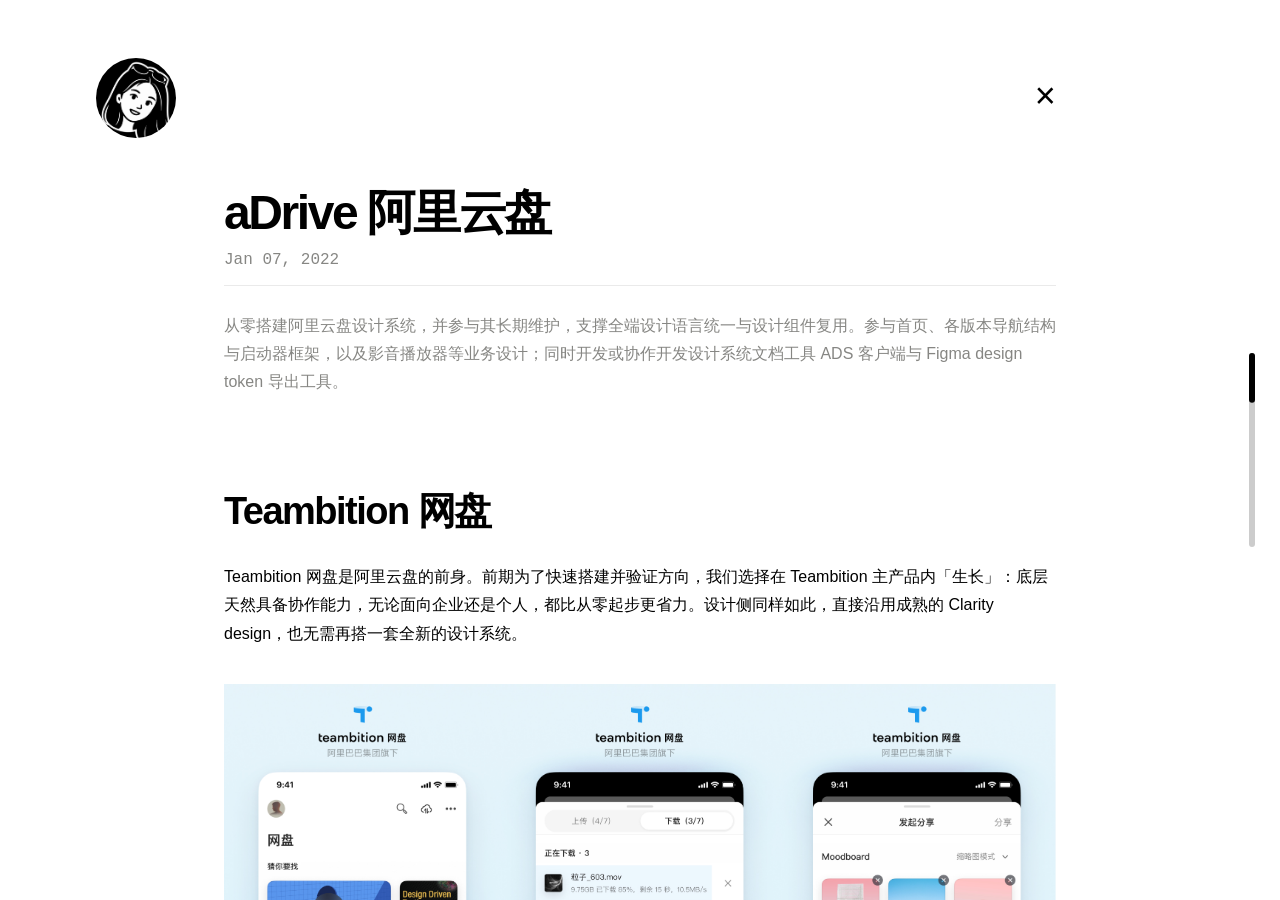
==== projects/project.html @ 8adcad9e "Update portfolio" ====
<!doctype html>
<html lang="zh-CN">
<head>
  <meta charset="utf-8">
  <meta name="viewport" content="width=device-width, initial-scale=1">
  <meta name="description" content="项目详情">
  <title>项目详情</title>
  <link rel="stylesheet" href="./project-detail.css">
</head>
<body>
  <header class="site-chrome" aria-label="站点导航">
    <a class="site-brand" href="../index.html" aria-label="返回首页">
      <img class="portrait" src="../assets/portrait.jpeg" alt="肖子淇">
    </a>
    <a class="site-work" href="../index.html">×</a>
  </header>

  <nav class="project-toc" id="project-toc" aria-label="项目目录"></nav>

  <div class="project-scrollbar" id="project-scrollbar" aria-hidden="true">
    <svg viewBox="0 0 32 200" fill="none" xmlns="http://www.w3.org/2000/svg">
      <path class="project-scrollbar-track" d="M 16 6 V 194"></path>
      <path class="project-scrollbar-thumb" id="project-scrollbar-thumb" d="M 16 6 V 26"></path>
    </svg>
  </div>

  <main class="article-scroller" id="article-scroller">
    <article class="project-article" id="project-article"></article>
  </main>

  <script src="./project-data.js"></script>
  <script src="./project-detail.js"></script>
</body>
</html>
---- projects/project-detail.css ----
:root {
  color-scheme: light;
  --label: 0, 0, 0;
  --label-dark: 54, 54, 48;
  --text: rgba(var(--label), 1);
  --secondary: rgba(var(--label-dark), .6);
  --tertiary: rgba(var(--label-dark), .32);
  --line: rgba(var(--label-dark), .1);
  --background: rgb(255, 255, 255);
  --elevated: #efede7;
  --accent:rgba(83, 77, 255, 0.1);
  --article-edge: max(24px, calc((100vw - 880px) / 2 + 24px));
  --sans: "Noto Sans SC", "Helvetica Neue", Arial, sans-serif;
  --mono: "SFMono-Regular", Consolas, "Liberation Mono", monospace;
}

* { box-sizing: border-box; }
html, body { width: 100%; height: 100%; margin: 0; overflow: hidden; background: var(--background); color: var(--text); }
body { font-family: var(--sans); }
a { color: inherit; text-decoration: none; }

.site-chrome { position: fixed; inset: 0 0 auto; z-index: 20; display: flex; justify-content: space-between; align-items: center; padding: 58px var(--article-edge) 0 96px; pointer-events: none; }
.site-brand, .site-work { pointer-events: auto; }
.site-brand { display: block; width: 80px; height: 80px; border-radius: 50%; transition: width 320ms ease, height 320ms ease; }
.site-brand.is-compact { width: 40px; height: 40px; }
.site-brand .portrait { display: block; width: 100%; height: 100%; border-radius: inherit; object-fit: cover; }
.site-work { font-family: var(--mono); font-size: 36px; }

.article-scroller { width: 100%; height: 100%; overflow-y: auto; overscroll-behavior: contain; scrollbar-width: none; scroll-behavior: smooth; }
.article-scroller::-webkit-scrollbar { display: none; }
.project-article { width: 100%; max-width: 880px; margin: 0 auto; padding: 96px 24px; }
.project-hero { padding-top: 10vh; }
.project-hero h1 { margin: 0; font-size: 48px; line-height: 1.12; letter-spacing: -.05em; font-weight: 800; }
.project-date { margin: 8px 0 0; color: var(--secondary); font-family: var(--mono); font-size: 16px; line-height: 1.6; font-variant-numeric: tabular-nums; }
.hero-line { height: 1px; margin-top: 12px; background: var(--line); }
.project-summary { margin: 26px 0 0; color: var(--secondary); font-size: 16px; line-height: 1.75; }

.project-section { scroll-margin-top: 96px; }
.project-section h2, .project-section h3, .project-section h4 { margin: 0; line-height: 1.22; letter-spacing: -.04em; font-weight: 800; }
.project-section h2 { margin-top: 92px; font-size: 38px; }
.project-section h3 { margin-top: 72px; font-size: 30px; }
.project-section h4 { margin-top: 56px; font-size: 23px; }
.project-section h2 a, .project-section h3 a, .project-section h4 a { display: inline-block; width: 0; overflow: visible; transform: translateX(-28px); color: var(--tertiary); opacity: 0; transition: opacity 160ms ease; }
.project-section :is(h2,h3,h4):hover a { opacity: 1; }
.project-section p { margin: 28px 0 0; font-size: 16px; line-height: 1.78; }
.project-section ul { margin: 20px 0 0; padding-left: 22px; }
.project-section li { padding-left: 3px; font-size: 16px; line-height: 1.75; }
.project-section li::marker { color: var(--accent); }
.project-section hr { width: 100%; height: 1px; margin: 92px 0 0; border: 0; background: var(--line); }

.project-media { width: 100%; margin: 36px 0 0; }
.project-media img { display: block; width: 100%; height: auto; background: var(--elevated); }
.project-media figcaption { margin-top: 10px; color: var(--secondary); font-family: var(--mono); font-size: 12px; line-height: 1.5; }

.project-toc { position: fixed; z-index: 15; inset: 0 auto 0 0; width: 320px; display: none; flex-direction: column; justify-content: center; gap: 4px; overflow: hidden; padding: 0 16px 0 96px; }
.project-toc a { flex: 0 0 auto; overflow: hidden; padding: 2px 0; color: var(--secondary); font-size: 14px; line-height: 1.375; text-overflow: ellipsis; white-space: nowrap; transition: color 160ms ease; }
.project-toc a:hover, .project-toc a[aria-current="location"] { color: var(--text); }

.project-scrollbar { position: fixed; z-index: 30; top: 50%; right: 0; width: 56px; height: 200px; padding: 0 12px; color: var(--text); opacity: 0; transform: translateY(-50%); transition: opacity 500ms ease; }
.project-scrollbar.is-visible { opacity: 1; }
.project-scrollbar svg { display: block; width: 32px; height: 200px; cursor: pointer; }
.project-scrollbar-track, .project-scrollbar-thumb { fill: none; stroke: currentColor; stroke-width: 6; stroke-linecap: round; stroke-linejoin: round; }
.project-scrollbar-track { stroke-opacity: .2; }
.project-scrollbar-thumb { cursor: grab; }
.project-scrollbar-thumb:active { cursor: grabbing; }

.project-footer { margin-top: 96px; padding: 36px 0 18px; border-top: 1px solid var(--line); color: var(--secondary); }
.footer-links { display: flex; flex-wrap: wrap; gap: 22px; }
.footer-links a { color: var(--text); font-weight: 700; text-decoration: underline; text-decoration-color: var(--tertiary); text-underline-offset: 5px; }
.project-footer p { margin: 36px 0 0; font-family: var(--mono); font-size: 12px; }
.not-found { padding-top: 20vh; }

::selection { color: #000; background: var(--accent); }

@media (min-width: 1536px) {
  .project-toc { display: flex; }
}

@media (max-width: 1023px) {
  .project-scrollbar { display: none; }
}

@media (max-width: 1042px) {
  .site-chrome { padding-left: var(--article-edge); }
}

@media (max-width: 720px) {
  .site-chrome { padding: 28px 24px 0; }
  .site-brand { width: 72px; height: 72px; }
  .site-brand.is-compact { width: 40px; height: 40px; }
  .project-article { padding: 72px 24px; }
  .project-hero { padding-top: 8vh; }
  .project-hero h1 { font-size: 30px; line-height: 1.2; }
  .project-date, .project-summary, .project-section p, .project-section li { font-size: 14px; }
  .project-summary { line-height: 1.7; }
  .project-section h2 { margin-top: 70px; font-size: 29px; }
  .project-section h3 { margin-top: 58px; font-size: 24px; }
  .project-section h4 { margin-top: 46px; font-size: 20px; }
  .project-section hr { margin-top: 70px; }
  .project-media { margin-top: 28px; }
  .project-footer { margin-top: 72px; }
}

@media (prefers-reduced-motion: reduce) {
  .site-brand { transition: none; }
}
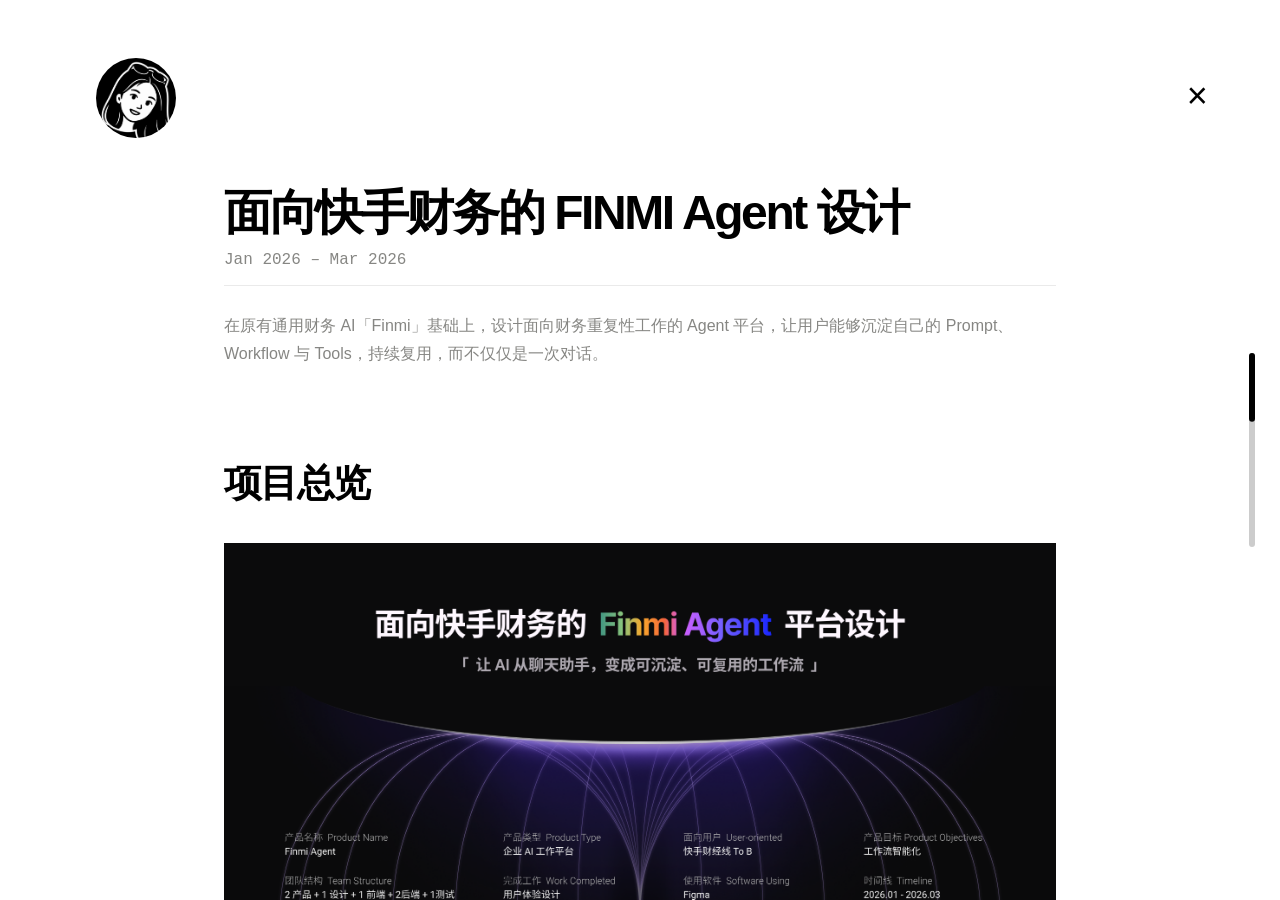
==== commit 0788e95f: "4.0 more page" ====
--- a/projects/project.html
+++ b/projects/project.html
@@ -29,6 +29,12 @@
   </main>
 
   <script src="./project-data.js"></script>
+  <script src="./data/kuaishou-hr.js"></script>
+  <script src="./data/baidu-rocket-mq.js"></script>
+  <script src="./data/jiandaoyun-ai.js"></script>
+  <script src="./data/articles.js"></script>
+  <script src="./data/landscape-design.js"></script>
+  <script src="./data/painting.js"></script>
   <script src="./project-detail.js"></script>
 </body>
 </html>
--- a/projects/project-detail.css
+++ b/projects/project-detail.css
@@ -19,7 +19,7 @@
 body { font-family: var(--sans); }
 a { color: inherit; text-decoration: none; }
 
-.site-chrome { position: fixed; inset: 0 0 auto; z-index: 20; display: flex; justify-content: space-between; align-items: center; padding: 58px var(--article-edge) 0 96px; pointer-events: none; }
+.site-chrome { position: fixed; inset: 0 0 auto; z-index: 20; display: flex; justify-content: space-between; align-items: center; padding: 58px 72px 0 96px; pointer-events: none; }
 .site-brand, .site-work { pointer-events: auto; }
 .site-brand { display: block; width: 80px; height: 80px; border-radius: 50%; transition: width 320ms ease, height 320ms ease; }
 .site-brand.is-compact { width: 40px; height: 40px; }
@@ -81,7 +81,7 @@
 }
 
 @media (max-width: 1042px) {
-  .site-chrome { padding-left: var(--article-edge); }
+  .site-chrome { padding-right: var(--article-edge); padding-left: var(--article-edge); }
 }
 
 @media (max-width: 720px) {
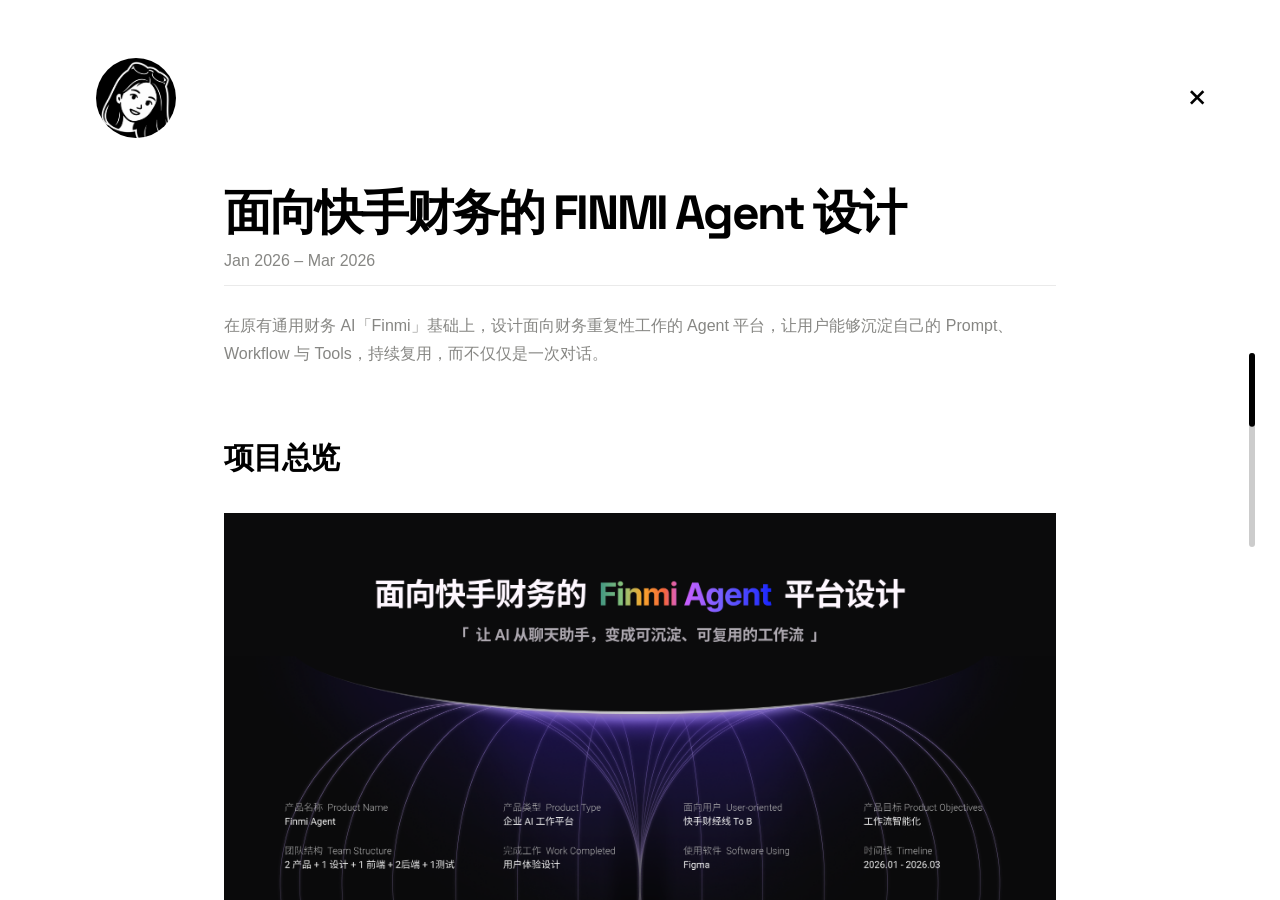
==== commit b1afb3cd: "5.0 can be online" ====
--- a/projects/project.html
+++ b/projects/project.html
@@ -5,6 +5,9 @@
   <meta name="viewport" content="width=device-width, initial-scale=1">
   <meta name="description" content="项目详情">
   <title>项目详情</title>
+  <link rel="preconnect" href="https://fonts.googleapis.com">
+  <link rel="preconnect" href="https://fonts.gstatic.com" crossorigin>
+  <link href="https://fonts.googleapis.com/css2?family=Space+Grotesk:wght@400;500;600;700&family=Satoshi:wght@400;500;700&display=swap" rel="stylesheet">
   <link rel="stylesheet" href="./project-detail.css">
 </head>
 <body>
--- a/projects/project-detail.css
+++ b/projects/project-detail.css
@@ -10,13 +10,13 @@
   --elevated: #efede7;
   --accent:rgba(83, 77, 255, 0.1);
   --article-edge: max(24px, calc((100vw - 880px) / 2 + 24px));
-  --sans: "Noto Sans SC", "Helvetica Neue", Arial, sans-serif;
-  --mono: "SFMono-Regular", Consolas, "Liberation Mono", monospace;
+  --font-body: Satoshi, "Satoshi Placeholder", sans-serif;
+  --font-display: "Space Grotesk", "Space Grotesk Placeholder", sans-serif;
 }
 
 * { box-sizing: border-box; }
 html, body { width: 100%; height: 100%; margin: 0; overflow: hidden; background: var(--background); color: var(--text); }
-body { font-family: var(--sans); }
+body { font-family: var(--font-body); font-weight: 400; }
 a { color: inherit; text-decoration: none; }
 
 .site-chrome { position: fixed; inset: 0 0 auto; z-index: 20; display: flex; justify-content: space-between; align-items: center; padding: 58px 72px 0 96px; pointer-events: none; }
@@ -24,36 +24,36 @@
 .site-brand { display: block; width: 80px; height: 80px; border-radius: 50%; transition: width 320ms ease, height 320ms ease; }
 .site-brand.is-compact { width: 40px; height: 40px; }
 .site-brand .portrait { display: block; width: 100%; height: 100%; border-radius: inherit; object-fit: cover; }
-.site-work { font-family: var(--mono); font-size: 36px; }
+.site-work { font-family: var(--font-display); font-size: 36px; font-weight: 400; }
 
 .article-scroller { width: 100%; height: 100%; overflow-y: auto; overscroll-behavior: contain; scrollbar-width: none; scroll-behavior: smooth; }
 .article-scroller::-webkit-scrollbar { display: none; }
 .project-article { width: 100%; max-width: 880px; margin: 0 auto; padding: 96px 24px; }
 .project-hero { padding-top: 10vh; }
-.project-hero h1 { margin: 0; font-size: 48px; line-height: 1.12; letter-spacing: -.05em; font-weight: 800; }
-.project-date { margin: 8px 0 0; color: var(--secondary); font-family: var(--mono); font-size: 16px; line-height: 1.6; font-variant-numeric: tabular-nums; }
+.project-hero h1 { margin: 0; font-family: var(--font-display); font-size: 48px; line-height: 1.12; letter-spacing: -.05em; font-weight: 700; }
+.project-date { margin: 8px 0 0; color: var(--secondary); font-family: var(--font-body); font-size: 16px; font-weight: 400; line-height: 1.6; font-variant-numeric: tabular-nums; }
 .hero-line { height: 1px; margin-top: 12px; background: var(--line); }
-.project-summary { margin: 26px 0 0; color: var(--secondary); font-size: 16px; line-height: 1.75; }
+.project-summary { margin: 26px 0 0; color: var(--secondary); font-size: 16px; font-weight: 400; line-height: 1.75; }
 
 .project-section { scroll-margin-top: 96px; }
-.project-section h2, .project-section h3, .project-section h4 { margin: 0; line-height: 1.22; letter-spacing: -.04em; font-weight: 800; }
+.project-section h2, .project-section h3, .project-section h4 { margin: 0; font-family: var(--font-display); line-height: 1.22; letter-spacing: -.04em; font-weight: 700; }
 .project-section h2 { margin-top: 92px; font-size: 38px; }
 .project-section h3 { margin-top: 72px; font-size: 30px; }
 .project-section h4 { margin-top: 56px; font-size: 23px; }
 .project-section h2 a, .project-section h3 a, .project-section h4 a { display: inline-block; width: 0; overflow: visible; transform: translateX(-28px); color: var(--tertiary); opacity: 0; transition: opacity 160ms ease; }
 .project-section :is(h2,h3,h4):hover a { opacity: 1; }
-.project-section p { margin: 28px 0 0; font-size: 16px; line-height: 1.78; }
+.project-section p { margin: 28px 0 0; font-size: 16px; font-weight: 400; line-height: 1.78; }
 .project-section ul { margin: 20px 0 0; padding-left: 22px; }
-.project-section li { padding-left: 3px; font-size: 16px; line-height: 1.75; }
-.project-section li::marker { color: var(--accent); }
+.project-section li { padding-left: 3px; font-size: 16px; font-weight: 400; line-height: 1.75; }
+.project-section li::marker { color: #5668ff; }
 .project-section hr { width: 100%; height: 1px; margin: 92px 0 0; border: 0; background: var(--line); }
 
 .project-media { width: 100%; margin: 36px 0 0; }
 .project-media img { display: block; width: 100%; height: auto; background: var(--elevated); }
-.project-media figcaption { margin-top: 10px; color: var(--secondary); font-family: var(--mono); font-size: 12px; line-height: 1.5; }
+.project-media figcaption { margin-top: 10px; color: var(--secondary); font-family: var(--font-body); font-size: 12px; font-weight: 400; line-height: 1.5; }
 
 .project-toc { position: fixed; z-index: 15; inset: 0 auto 0 0; width: 320px; display: none; flex-direction: column; justify-content: center; gap: 4px; overflow: hidden; padding: 0 16px 0 96px; }
-.project-toc a { flex: 0 0 auto; overflow: hidden; padding: 2px 0; color: var(--secondary); font-size: 14px; line-height: 1.375; text-overflow: ellipsis; white-space: nowrap; transition: color 160ms ease; }
+.project-toc a { flex: 0 0 auto; overflow: hidden; padding: 2px 0; color: var(--secondary); font-family: var(--font-body); font-size: 14px; font-weight: 400; line-height: 1.375; text-overflow: ellipsis; white-space: nowrap; transition: color 160ms ease; }
 .project-toc a:hover, .project-toc a[aria-current="location"] { color: var(--text); }
 
 .project-scrollbar { position: fixed; z-index: 30; top: 50%; right: 0; width: 56px; height: 200px; padding: 0 12px; color: var(--text); opacity: 0; transform: translateY(-50%); transition: opacity 500ms ease; }
@@ -66,8 +66,8 @@
 
 .project-footer { margin-top: 96px; padding: 36px 0 18px; border-top: 1px solid var(--line); color: var(--secondary); }
 .footer-links { display: flex; flex-wrap: wrap; gap: 22px; }
-.footer-links a { color: var(--text); font-weight: 700; text-decoration: underline; text-decoration-color: var(--tertiary); text-underline-offset: 5px; }
-.project-footer p { margin: 36px 0 0; font-family: var(--mono); font-size: 12px; }
+.footer-links a { color: var(--text); font-family: var(--font-display); font-weight: 700; text-decoration: underline; text-decoration-color: var(--tertiary); text-underline-offset: 5px; }
+.project-footer p { margin: 36px 0 0; font-family: var(--font-body); font-size: 12px; font-weight: 400; }
 .not-found { padding-top: 20vh; }
 
 ::selection { color: #000; background: var(--accent); }
